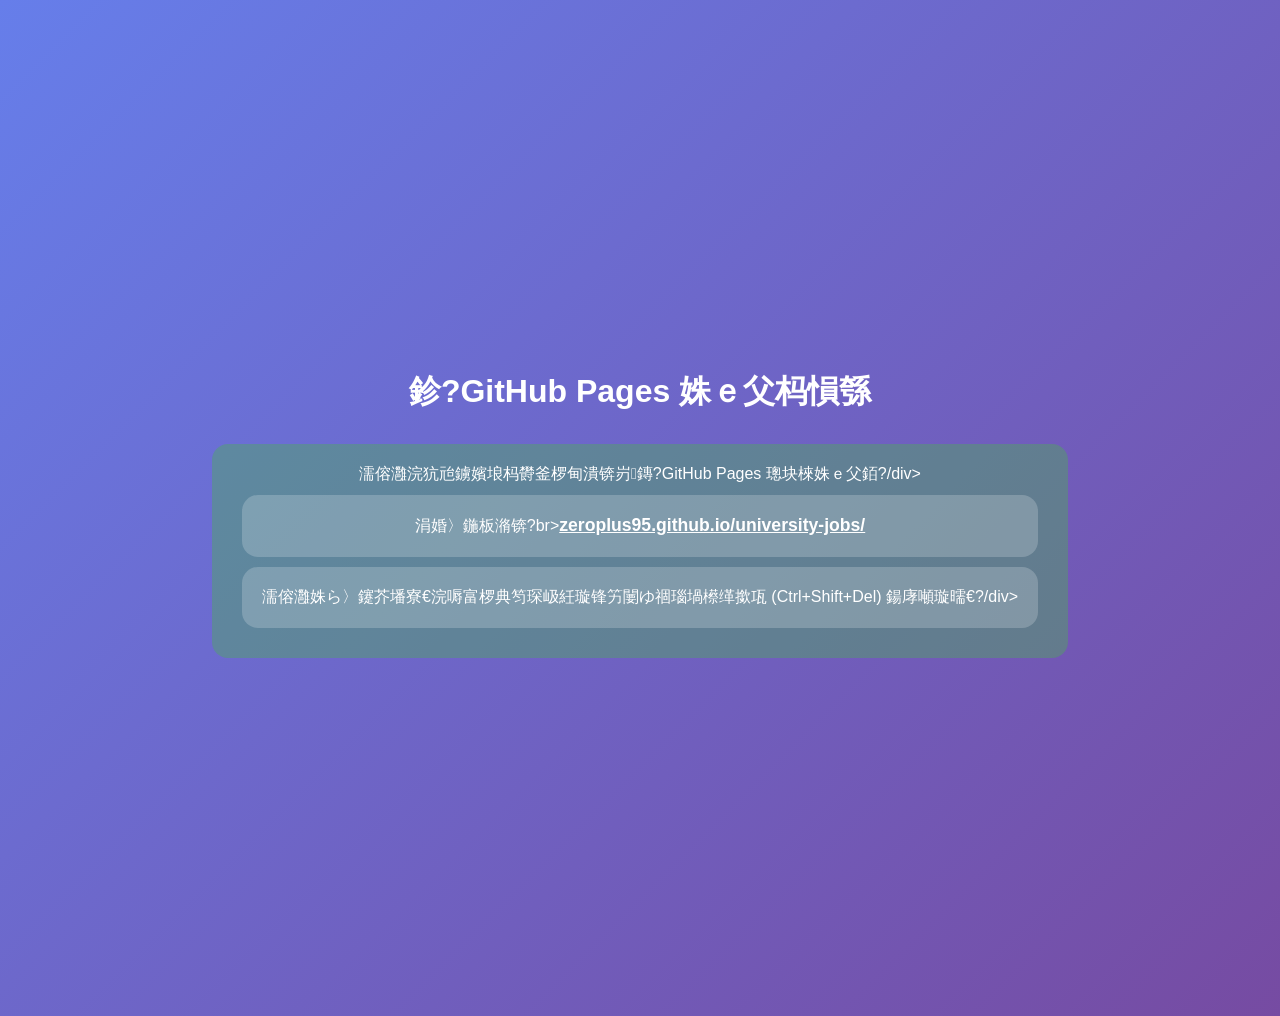
==== test.html @ 135ad6e9 "??????" ====
<!DOCTYPE html>
<html lang="zh-CN">
<head>
<meta charset="UTF-8">
<meta name="viewport" content="width=device-width, initial-scale=1.0">
<title>璇婃柇椤甸潰</title>
<style>
body { font-family: 'Microsoft YaHei', sans-serif; text-align: center; padding: 50px; background: linear-gradient(135deg, #667eea, #764ba2); color: white; min-height: 100vh; display: flex; flex-direction: column; align-items: center; justify-content: center; }
h1 { font-size: 2em; margin-bottom: 20px; }
.status { background: rgba(255,255,255,0.2); padding: 20px; border-radius: 16px; margin: 10px; }
.status.ok { background: rgba(76,175,80,0.4); }
</style>
</head>
<body>
<h1>鉁?GitHub Pages 姝ｅ父杩愪綔</h1>
<div class="status ok">濡傛灉浣犺兘鐪嬪埌杩欎釜椤甸潰锛岃鏄?GitHub Pages 璁块棶姝ｅ父銆?/div>
<div class="status">涓婚〉鍦板潃锛?br><a href="/university-jobs/" style="color:#fff;font-weight:700;font-size:1.1em">zeroplus95.github.io/university-jobs/</a></div>
<div class="status">濡傛灉姝ら〉鑳芥墦寮€浣嗕富椤典笉琛岋紝璇锋竻闄ゆ祻瑙堝櫒缂撳瓨 (Ctrl+Shift+Del) 鍚庨噸璇曘€?/div>
</body>
</html>
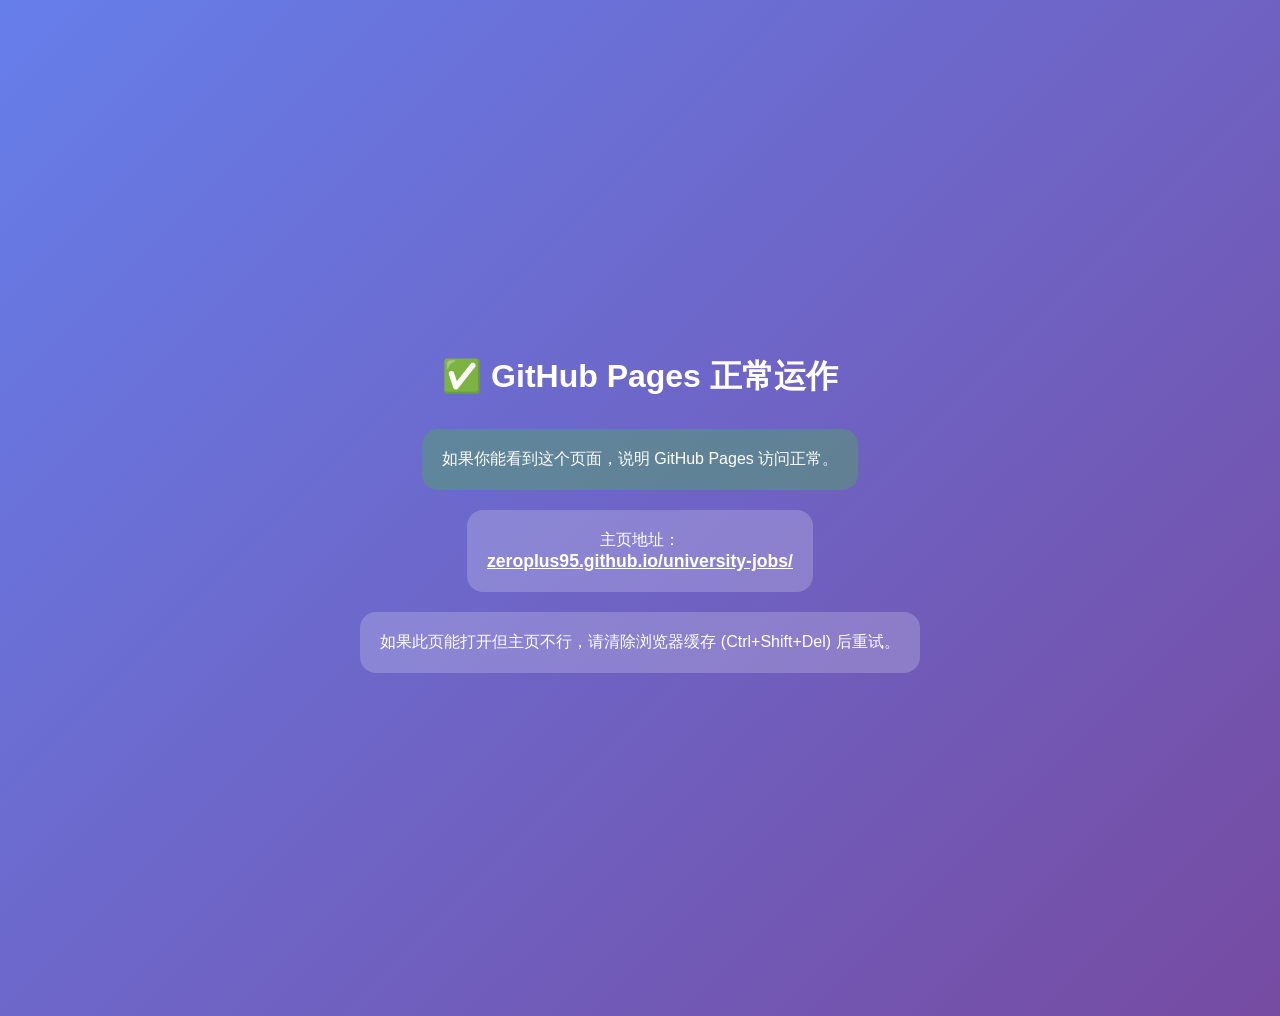
==== commit 89dd36a1: "??test.html UTF-8??" ====
--- a/test.html
+++ b/test.html
@@ -3,7 +3,7 @@
 <head>
 <meta charset="UTF-8">
 <meta name="viewport" content="width=device-width, initial-scale=1.0">
-<title>璇婃柇椤甸潰</title>
+<title>诊断页面</title>
 <style>
 body { font-family: 'Microsoft YaHei', sans-serif; text-align: center; padding: 50px; background: linear-gradient(135deg, #667eea, #764ba2); color: white; min-height: 100vh; display: flex; flex-direction: column; align-items: center; justify-content: center; }
 h1 { font-size: 2em; margin-bottom: 20px; }
@@ -12,9 +12,9 @@
 </style>
 </head>
 <body>
-<h1>鉁?GitHub Pages 姝ｅ父杩愪綔</h1>
-<div class="status ok">濡傛灉浣犺兘鐪嬪埌杩欎釜椤甸潰锛岃鏄?GitHub Pages 璁块棶姝ｅ父銆?/div>
-<div class="status">涓婚〉鍦板潃锛?br><a href="/university-jobs/" style="color:#fff;font-weight:700;font-size:1.1em">zeroplus95.github.io/university-jobs/</a></div>
-<div class="status">濡傛灉姝ら〉鑳芥墦寮€浣嗕富椤典笉琛岋紝璇锋竻闄ゆ祻瑙堝櫒缂撳瓨 (Ctrl+Shift+Del) 鍚庨噸璇曘€?/div>
+<h1>✅ GitHub Pages 正常运作</h1>
+<div class="status ok">如果你能看到这个页面，说明 GitHub Pages 访问正常。</div>
+<div class="status">主页地址：<br><a href="/university-jobs/" style="color:#fff;font-weight:700;font-size:1.1em">zeroplus95.github.io/university-jobs/</a></div>
+<div class="status">如果此页能打开但主页不行，请清除浏览器缓存 (Ctrl+Shift+Del) 后重试。</div>
 </body>
 </html>
